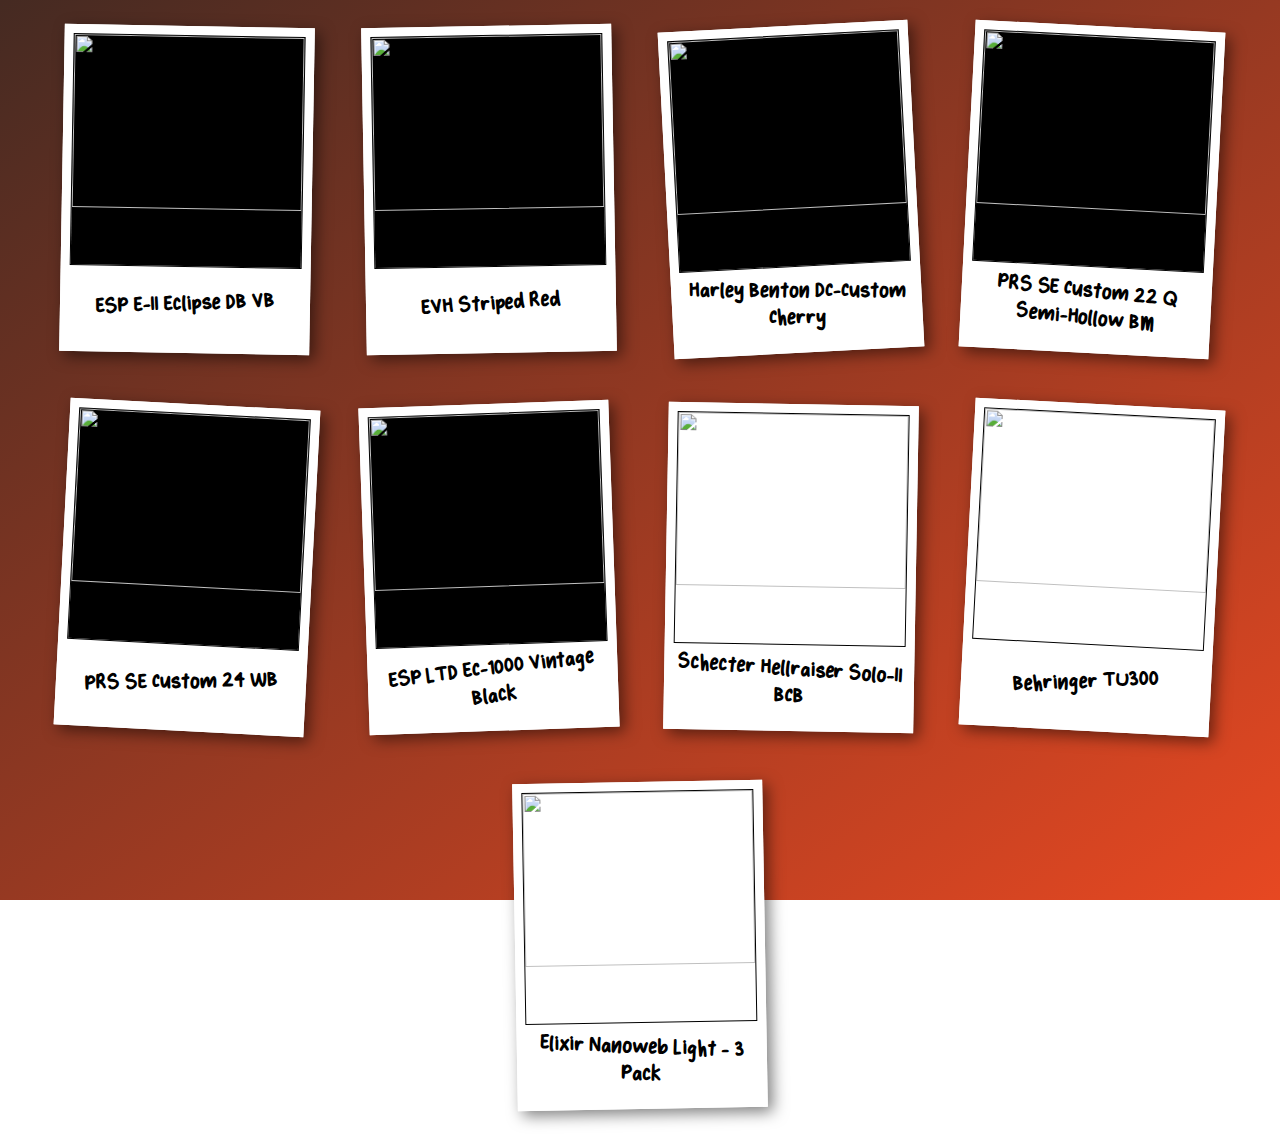
==== index.html @ dc52a556 "Add files via upload." ====
<!DOCTYPE html>
<html lang="en">
<head>
	<meta charset="UTF-8">
	<meta name="viewport" content="width=device-width, initial-scale=1.0">
	<title>Wishlist</title>
	<link rel="stylesheet" href="style.css">
	<script src="script.js"></script>
</head>
<body>
</body>
</html>
---- style.css ----
@font-face{
	font-family: hynings;
	src: url(HyningsHandwriting-Regular.ttf);
	/* https://www.dafont.com/fr/hynings-handwriting.font */
}

body{
	margin: 0;
	font-size: 16px;
	background: linear-gradient(to bottom right, #452A22, #E74822) fixed;
	display: flex;
	flex-direction: row;
	flex-wrap: wrap;
	justify-content: center;
}

img{
	background-color: #000000;
}

a{
	margin: 2vw;
	color: #000000;
	text-decoration: none;
}

::-webkit-scrollbar{
	display: none;
}

.polaroid{
	display: flex;
	flex-direction: column;
	width: 18vw;
	height: 24vw;
	box-shadow: 5px 5px 15px rgba(0, 0, 0, 0.5);
	border: 10px solid #FFFFFF;
	background-color: #FFFFFF;
}

.polaroid img{
	width: 100%;
	height: 75%;
	outline: 1px solid #000000;
	transition: ease-in-out .5s filter;
}

.polaroid:hover img{
	transition: ease-in-out .5s filter;
	filter: grayscale(1);
}

.polaroid p{
	text-align: center;
	font-family: hynings, 'Times New Roman', serif;
	margin: auto;
	font-weight: bold;
}

@media screen and (orientation: portrait){
	body{
		display: flex;
		flex-direction: column;
		align-items: center;
	}
	
	.polaroid{
		width: 60vw;
		height: 80vw;
		margin: 5vw;
	}

	.polaroid p{
		font-size: 1.5em;
	}
}

@media screen and (min-width: 1000px){
	.polaroid p{
		font-size: 1.5em;
	}
}

.tl{
	object-fit: cover;
	object-position: top left;
}

.tr{
	object-fit: cover;
	object-position: top right;
}

.bl{
	object-fit: cover;
	object-position: bottom left;
}

.br{
	object-fit: cover;
	object-position: bottom right;
}

.center{
	object-fit: cover;
}
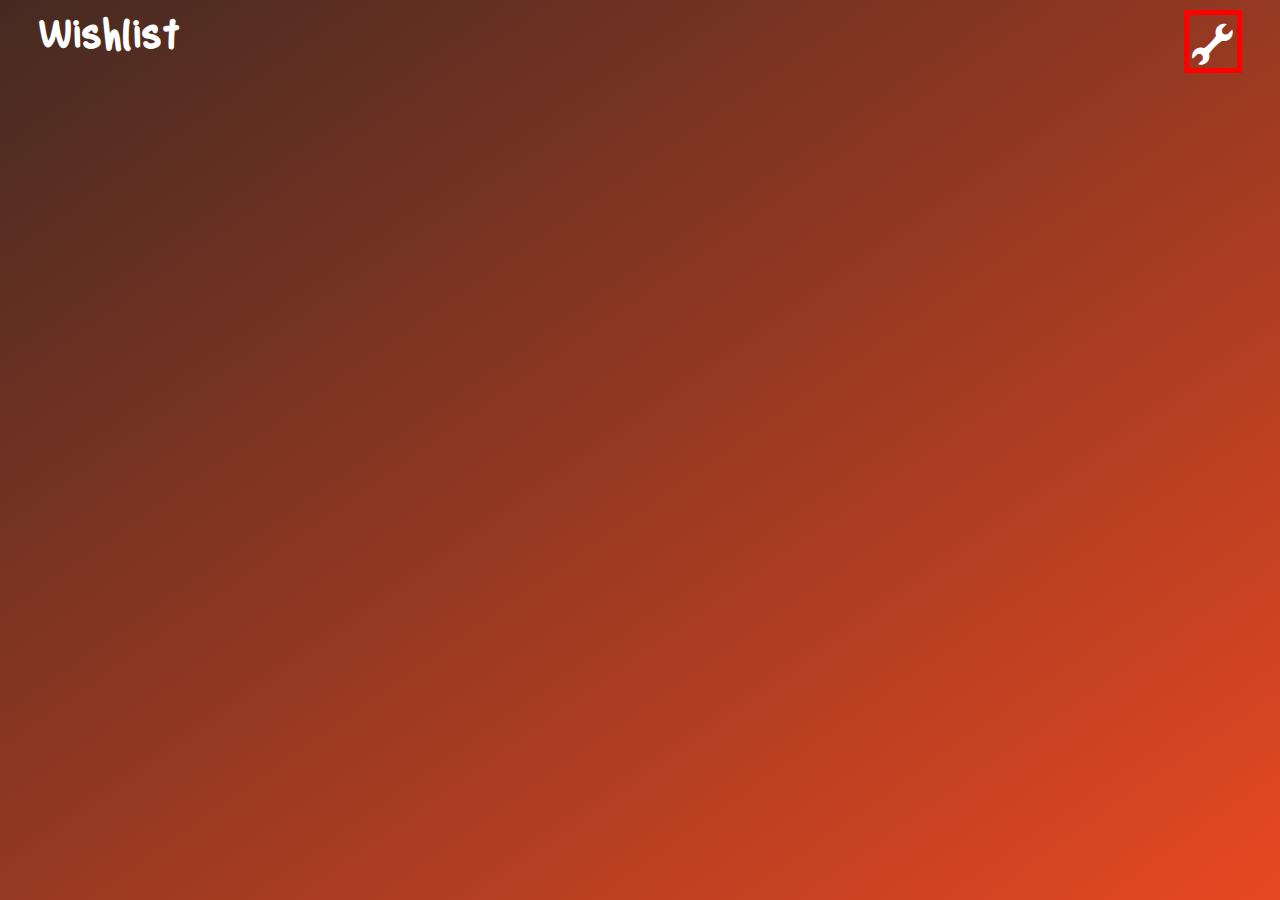
==== commit cc23a9bc: "Full rework of the Wishlist, to JSON to SQLite" ====
--- a/index.html
+++ b/index.html
@@ -8,5 +8,11 @@
 	<script src="script.js"></script>
 </head>
 <body>
+	<header>
+		<h1 class="title text left">Wishlist</h1>
+		<a class="icons text right" href="list.html" title="Settings">G</a>
+		<div class="clearBoth"></div>
+	</header>
+	<div id="articles"></div>
 </body>
 </html>--- a/style.css
+++ b/style.css
@@ -1,26 +1,77 @@
 @font-face{
-	font-family: hynings;
-	src: url(HyningsHandwriting-Regular.ttf);
-	/* https://www.dafont.com/fr/hynings-handwriting.font */
+	font-family: Hynings;
+	src: url(fonts/HyningsHandwriting-Regular.ttf) format('truetype');
+	/* https://www.dafont.com/fr/Hynings-handwriting.font */
+}
+
+@font-face{
+    font-family: HeydingsIcons;
+    src: url(fonts/heydings-icons.ttf) format('truetype');
+	/* https://www.dafont.com/heydings-icons.font */
 }
 
 body{
 	margin: 0;
 	font-size: 16px;
 	background: linear-gradient(to bottom right, #452A22, #E74822) fixed;
+}
+
+header{
+	width: 100%;
+}
+
+#articles{
 	display: flex;
 	flex-direction: row;
 	flex-wrap: wrap;
 	justify-content: center;
 }
 
-img{
-	background-color: #000000;
+#preview{
+	display: none;
+	flex-direction: row;
+	flex-wrap: wrap;
+	justify-content: center;
+	position: absolute;
+	top: 0;
+	left: 0;
+	width: 100vw;
+	height: 100vh;
+	background: rgba(0, 0, 0, 0.6);
+}
+
+.text{
+	margin: 10px 3vw 0 3vw; 
+	color: #FFFFFF;
+	font-size: 3em;
+}
+
+.title{
+	font-family: Hynings;
+	cursor: default;
+}
+
+.icons{
+	font-family: HeydingsIcons;
+	cursor: pointer;
+}
+
+.left{
+	float: left;
+}
+
+.right{
+	float: right;
+}
+
+.clearBoth{
+	clear: both;
 }
 
 a{
 	margin: 2vw;
 	color: #000000;
+	border: 5px solid red;
 	text-decoration: none;
 }
 
@@ -43,6 +94,7 @@
 	height: 75%;
 	outline: 1px solid #000000;
 	transition: ease-in-out .5s filter;
+	background-color: #000000;
 }
 
 .polaroid:hover img{
@@ -52,7 +104,7 @@
 
 .polaroid p{
 	text-align: center;
-	font-family: hynings, 'Times New Roman', serif;
+	font-family: Hynings, 'Times New Roman', serif;
 	margin: auto;
 	font-weight: bold;
 }
